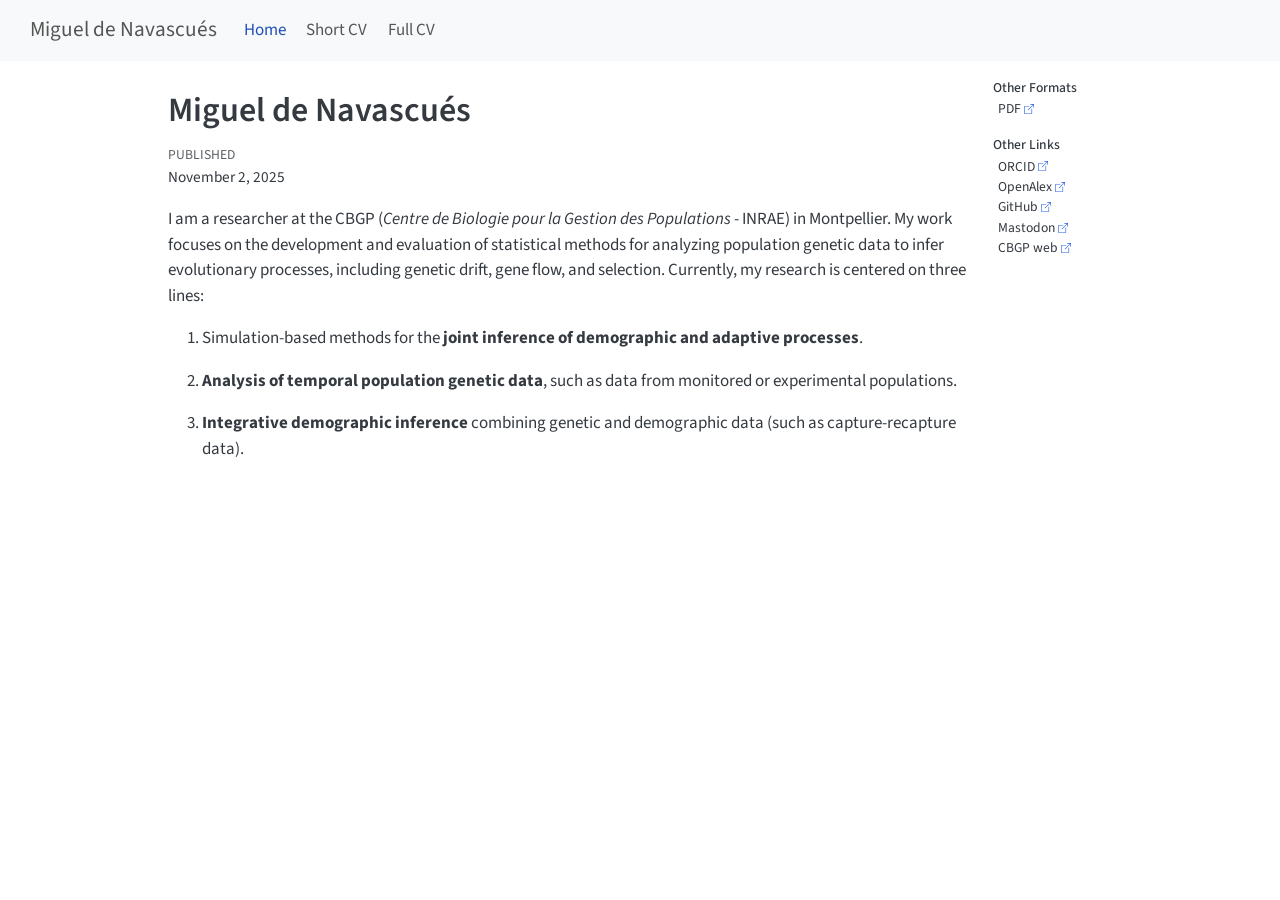
==== index.html @ ac17fdfe "Built site for gh-pages" ====
<!DOCTYPE html>
<html xmlns="http://www.w3.org/1999/xhtml" lang="en" xml:lang="en"><head>

<meta charset="utf-8">
<meta name="generator" content="quarto-1.7.32">

<meta name="viewport" content="width=device-width, initial-scale=1.0, user-scalable=yes">

<meta name="dcterms.date" content="2025-11-02">

<title>Miguel de Navascués</title>
<style>
code{white-space: pre-wrap;}
span.smallcaps{font-variant: small-caps;}
div.columns{display: flex; gap: min(4vw, 1.5em);}
div.column{flex: auto; overflow-x: auto;}
div.hanging-indent{margin-left: 1.5em; text-indent: -1.5em;}
ul.task-list{list-style: none;}
ul.task-list li input[type="checkbox"] {
  width: 0.8em;
  margin: 0 0.8em 0.2em -1em; /* quarto-specific, see https://github.com/quarto-dev/quarto-cli/issues/4556 */ 
  vertical-align: middle;
}
</style>


<script src="site_libs/quarto-nav/quarto-nav.js"></script>
<script src="site_libs/quarto-nav/headroom.min.js"></script>
<script src="site_libs/clipboard/clipboard.min.js"></script>
<script src="site_libs/quarto-search/autocomplete.umd.js"></script>
<script src="site_libs/quarto-search/fuse.min.js"></script>
<script src="site_libs/quarto-search/quarto-search.js"></script>
<meta name="quarto:offset" content="./">
<script src="site_libs/quarto-html/quarto.js" type="module"></script>
<script src="site_libs/quarto-html/tabsets/tabsets.js" type="module"></script>
<script src="site_libs/quarto-html/popper.min.js"></script>
<script src="site_libs/quarto-html/tippy.umd.min.js"></script>
<script src="site_libs/quarto-html/anchor.min.js"></script>
<link href="site_libs/quarto-html/tippy.css" rel="stylesheet">
<link href="site_libs/quarto-html/quarto-syntax-highlighting-37eea08aefeeee20ff55810ff984fec1.css" rel="stylesheet" id="quarto-text-highlighting-styles">
<script src="site_libs/bootstrap/bootstrap.min.js"></script>
<link href="site_libs/bootstrap/bootstrap-icons.css" rel="stylesheet">
<link href="site_libs/bootstrap/bootstrap-56345dcebd9860e418000ec143a2acad.min.css" rel="stylesheet" append-hash="true" id="quarto-bootstrap" data-mode="light">
<script id="quarto-search-options" type="application/json">{
  "location": "navbar",
  "copy-button": false,
  "collapse-after": 3,
  "panel-placement": "end",
  "type": "overlay",
  "limit": 50,
  "keyboard-shortcut": [
    "f",
    "/",
    "s"
  ],
  "show-item-context": false,
  "language": {
    "search-no-results-text": "No results",
    "search-matching-documents-text": "matching documents",
    "search-copy-link-title": "Copy link to search",
    "search-hide-matches-text": "Hide additional matches",
    "search-more-match-text": "more match in this document",
    "search-more-matches-text": "more matches in this document",
    "search-clear-button-title": "Clear",
    "search-text-placeholder": "",
    "search-detached-cancel-button-title": "Cancel",
    "search-submit-button-title": "Submit",
    "search-label": "Search"
  }
}</script>


<link rel="stylesheet" href="styles.css">
</head>

<body class="nav-fixed quarto-light">

<div id="quarto-search-results"></div>
  <header id="quarto-header" class="headroom fixed-top">
    <nav class="navbar navbar-expand-lg " data-bs-theme="dark">
      <div class="navbar-container container-fluid">
      <div class="navbar-brand-container mx-auto">
    <a class="navbar-brand" href="./index.html">
    <span class="navbar-title">Miguel de Navascués</span>
    </a>
  </div>
            <div id="quarto-search" class="" title="Search"></div>
          <button class="navbar-toggler" type="button" data-bs-toggle="collapse" data-bs-target="#navbarCollapse" aria-controls="navbarCollapse" role="menu" aria-expanded="false" aria-label="Toggle navigation" onclick="if (window.quartoToggleHeadroom) { window.quartoToggleHeadroom(); }">
  <span class="navbar-toggler-icon"></span>
</button>
          <div class="collapse navbar-collapse" id="navbarCollapse">
            <ul class="navbar-nav navbar-nav-scroll me-auto">
  <li class="nav-item">
    <a class="nav-link active" href="./index.html" aria-current="page"> 
<span class="menu-text">Home</span></a>
  </li>  
  <li class="nav-item">
    <a class="nav-link" href="./ShortCV.html"> 
<span class="menu-text">Short CV</span></a>
  </li>  
  <li class="nav-item">
    <a class="nav-link" href="./FullCV.html"> 
<span class="menu-text">Full CV</span></a>
  </li>  
</ul>
          </div> <!-- /navcollapse -->
            <div class="quarto-navbar-tools">
</div>
      </div> <!-- /container-fluid -->
    </nav>
</header>
<!-- content -->
<div id="quarto-content" class="quarto-container page-columns page-rows-contents page-layout-article page-navbar">
<!-- sidebar -->
<!-- margin-sidebar -->
    <div id="quarto-margin-sidebar" class="sidebar margin-sidebar">
        
    <div class="quarto-alternate-formats"><h2>Other Formats</h2><ul><li><a href="index.pdf"><i class="bi bi-file-pdf"></i>PDF</a></li></ul></div><div class="quarto-other-links"><h2>Other Links</h2><ul><li><a href="http://orcid.org/0000-0001-8342-6047"><i class="bi bi-link-45deg"></i>ORCID</a></li><li><a href="https://openalex.org/authors/a5008213968"><i class="bi bi-link-45deg"></i>OpenAlex</a></li><li><a href="https://github.com/mnavascues"><i class="bi bi-link-45deg"></i>GitHub</a></li><li><a href="https://mastodon.online/@Miguel_de_Navascues"><i class="bi bi-link-45deg"></i>Mastodon</a></li><li><a href="https://umr-cbgp.fr/membre/de-navascues/"><i class="bi bi-link-45deg"></i>CBGP web</a></li></ul></div></div>
<!-- main -->
<main class="content" id="quarto-document-content">

<header id="title-block-header" class="quarto-title-block default">
<div class="quarto-title">
<h1 class="title">Miguel de Navascués</h1>
</div>



<div class="quarto-title-meta">

    
    <div>
    <div class="quarto-title-meta-heading">Published</div>
    <div class="quarto-title-meta-contents">
      <p class="date">November 2, 2025</p>
    </div>
  </div>
  
    
  </div>
  


</header>


<p>I am a researcher at the CBGP (<em>Centre de Biologie pour la Gestion des Populations</em> - INRAE) in Montpellier. My work focuses on the development and evaluation of statistical methods for analyzing population genetic data to infer evolutionary processes, including genetic drift, gene flow, and selection. Currently, my research is centered on three lines:</p>
<ol type="1">
<li><p>Simulation-based methods for the <strong>joint inference of demographic and adaptive processes</strong>.</p></li>
<li><p><strong>Analysis of temporal population genetic data</strong>, such as data from monitored or experimental populations.</p></li>
<li><p><strong>Integrative demographic inference</strong> combining genetic and demographic data (such as capture-recapture data).</p></li>
</ol>



</main> <!-- /main -->
<script id="quarto-html-after-body" type="application/javascript">
  window.document.addEventListener("DOMContentLoaded", function (event) {
    const icon = "";
    const anchorJS = new window.AnchorJS();
    anchorJS.options = {
      placement: 'right',
      icon: icon
    };
    anchorJS.add('.anchored');
    const isCodeAnnotation = (el) => {
      for (const clz of el.classList) {
        if (clz.startsWith('code-annotation-')) {                     
          return true;
        }
      }
      return false;
    }
    const onCopySuccess = function(e) {
      // button target
      const button = e.trigger;
      // don't keep focus
      button.blur();
      // flash "checked"
      button.classList.add('code-copy-button-checked');
      var currentTitle = button.getAttribute("title");
      button.setAttribute("title", "Copied!");
      let tooltip;
      if (window.bootstrap) {
        button.setAttribute("data-bs-toggle", "tooltip");
        button.setAttribute("data-bs-placement", "left");
        button.setAttribute("data-bs-title", "Copied!");
        tooltip = new bootstrap.Tooltip(button, 
          { trigger: "manual", 
            customClass: "code-copy-button-tooltip",
            offset: [0, -8]});
        tooltip.show();    
      }
      setTimeout(function() {
        if (tooltip) {
          tooltip.hide();
          button.removeAttribute("data-bs-title");
          button.removeAttribute("data-bs-toggle");
          button.removeAttribute("data-bs-placement");
        }
        button.setAttribute("title", currentTitle);
        button.classList.remove('code-copy-button-checked');
      }, 1000);
      // clear code selection
      e.clearSelection();
    }
    const getTextToCopy = function(trigger) {
        const codeEl = trigger.previousElementSibling.cloneNode(true);
        for (const childEl of codeEl.children) {
          if (isCodeAnnotation(childEl)) {
            childEl.remove();
          }
        }
        return codeEl.innerText;
    }
    const clipboard = new window.ClipboardJS('.code-copy-button:not([data-in-quarto-modal])', {
      text: getTextToCopy
    });
    clipboard.on('success', onCopySuccess);
    if (window.document.getElementById('quarto-embedded-source-code-modal')) {
      const clipboardModal = new window.ClipboardJS('.code-copy-button[data-in-quarto-modal]', {
        text: getTextToCopy,
        container: window.document.getElementById('quarto-embedded-source-code-modal')
      });
      clipboardModal.on('success', onCopySuccess);
    }
      var localhostRegex = new RegExp(/^(?:http|https):\/\/localhost\:?[0-9]*\//);
      var mailtoRegex = new RegExp(/^mailto:/);
        var filterRegex = new RegExp("https:\/\/mnavascues\.github\.io\/Website\/");
      var isInternal = (href) => {
          return filterRegex.test(href) || localhostRegex.test(href) || mailtoRegex.test(href);
      }
      // Inspect non-navigation links and adorn them if external
     var links = window.document.querySelectorAll('a[href]:not(.nav-link):not(.navbar-brand):not(.toc-action):not(.sidebar-link):not(.sidebar-item-toggle):not(.pagination-link):not(.no-external):not([aria-hidden]):not(.dropdown-item):not(.quarto-navigation-tool):not(.about-link)');
      for (var i=0; i<links.length; i++) {
        const link = links[i];
        if (!isInternal(link.href)) {
          // undo the damage that might have been done by quarto-nav.js in the case of
          // links that we want to consider external
          if (link.dataset.originalHref !== undefined) {
            link.href = link.dataset.originalHref;
          }
            // target, if specified
            link.setAttribute("target", "_blank");
            if (link.getAttribute("rel") === null) {
              link.setAttribute("rel", "noopener");
            }
            // default icon
            link.classList.add("external");
        }
      }
    function tippyHover(el, contentFn, onTriggerFn, onUntriggerFn) {
      const config = {
        allowHTML: true,
        maxWidth: 500,
        delay: 100,
        arrow: false,
        appendTo: function(el) {
            return el.parentElement;
        },
        interactive: true,
        interactiveBorder: 10,
        theme: 'quarto',
        placement: 'bottom-start',
      };
      if (contentFn) {
        config.content = contentFn;
      }
      if (onTriggerFn) {
        config.onTrigger = onTriggerFn;
      }
      if (onUntriggerFn) {
        config.onUntrigger = onUntriggerFn;
      }
      window.tippy(el, config); 
    }
    const noterefs = window.document.querySelectorAll('a[role="doc-noteref"]');
    for (var i=0; i<noterefs.length; i++) {
      const ref = noterefs[i];
      tippyHover(ref, function() {
        // use id or data attribute instead here
        let href = ref.getAttribute('data-footnote-href') || ref.getAttribute('href');
        try { href = new URL(href).hash; } catch {}
        const id = href.replace(/^#\/?/, "");
        const note = window.document.getElementById(id);
        if (note) {
          return note.innerHTML;
        } else {
          return "";
        }
      });
    }
    const xrefs = window.document.querySelectorAll('a.quarto-xref');
    const processXRef = (id, note) => {
      // Strip column container classes
      const stripColumnClz = (el) => {
        el.classList.remove("page-full", "page-columns");
        if (el.children) {
          for (const child of el.children) {
            stripColumnClz(child);
          }
        }
      }
      stripColumnClz(note)
      if (id === null || id.startsWith('sec-')) {
        // Special case sections, only their first couple elements
        const container = document.createElement("div");
        if (note.children && note.children.length > 2) {
          container.appendChild(note.children[0].cloneNode(true));
          for (let i = 1; i < note.children.length; i++) {
            const child = note.children[i];
            if (child.tagName === "P" && child.innerText === "") {
              continue;
            } else {
              container.appendChild(child.cloneNode(true));
              break;
            }
          }
          if (window.Quarto?.typesetMath) {
            window.Quarto.typesetMath(container);
          }
          return container.innerHTML
        } else {
          if (window.Quarto?.typesetMath) {
            window.Quarto.typesetMath(note);
          }
          return note.innerHTML;
        }
      } else {
        // Remove any anchor links if they are present
        const anchorLink = note.querySelector('a.anchorjs-link');
        if (anchorLink) {
          anchorLink.remove();
        }
        if (window.Quarto?.typesetMath) {
          window.Quarto.typesetMath(note);
        }
        if (note.classList.contains("callout")) {
          return note.outerHTML;
        } else {
          return note.innerHTML;
        }
      }
    }
    for (var i=0; i<xrefs.length; i++) {
      const xref = xrefs[i];
      tippyHover(xref, undefined, function(instance) {
        instance.disable();
        let url = xref.getAttribute('href');
        let hash = undefined; 
        if (url.startsWith('#')) {
          hash = url;
        } else {
          try { hash = new URL(url).hash; } catch {}
        }
        if (hash) {
          const id = hash.replace(/^#\/?/, "");
          const note = window.document.getElementById(id);
          if (note !== null) {
            try {
              const html = processXRef(id, note.cloneNode(true));
              instance.setContent(html);
            } finally {
              instance.enable();
              instance.show();
            }
          } else {
            // See if we can fetch this
            fetch(url.split('#')[0])
            .then(res => res.text())
            .then(html => {
              const parser = new DOMParser();
              const htmlDoc = parser.parseFromString(html, "text/html");
              const note = htmlDoc.getElementById(id);
              if (note !== null) {
                const html = processXRef(id, note);
                instance.setContent(html);
              } 
            }).finally(() => {
              instance.enable();
              instance.show();
            });
          }
        } else {
          // See if we can fetch a full url (with no hash to target)
          // This is a special case and we should probably do some content thinning / targeting
          fetch(url)
          .then(res => res.text())
          .then(html => {
            const parser = new DOMParser();
            const htmlDoc = parser.parseFromString(html, "text/html");
            const note = htmlDoc.querySelector('main.content');
            if (note !== null) {
              // This should only happen for chapter cross references
              // (since there is no id in the URL)
              // remove the first header
              if (note.children.length > 0 && note.children[0].tagName === "HEADER") {
                note.children[0].remove();
              }
              const html = processXRef(null, note);
              instance.setContent(html);
            } 
          }).finally(() => {
            instance.enable();
            instance.show();
          });
        }
      }, function(instance) {
      });
    }
        let selectedAnnoteEl;
        const selectorForAnnotation = ( cell, annotation) => {
          let cellAttr = 'data-code-cell="' + cell + '"';
          let lineAttr = 'data-code-annotation="' +  annotation + '"';
          const selector = 'span[' + cellAttr + '][' + lineAttr + ']';
          return selector;
        }
        const selectCodeLines = (annoteEl) => {
          const doc = window.document;
          const targetCell = annoteEl.getAttribute("data-target-cell");
          const targetAnnotation = annoteEl.getAttribute("data-target-annotation");
          const annoteSpan = window.document.querySelector(selectorForAnnotation(targetCell, targetAnnotation));
          const lines = annoteSpan.getAttribute("data-code-lines").split(",");
          const lineIds = lines.map((line) => {
            return targetCell + "-" + line;
          })
          let top = null;
          let height = null;
          let parent = null;
          if (lineIds.length > 0) {
              //compute the position of the single el (top and bottom and make a div)
              const el = window.document.getElementById(lineIds[0]);
              top = el.offsetTop;
              height = el.offsetHeight;
              parent = el.parentElement.parentElement;
            if (lineIds.length > 1) {
              const lastEl = window.document.getElementById(lineIds[lineIds.length - 1]);
              const bottom = lastEl.offsetTop + lastEl.offsetHeight;
              height = bottom - top;
            }
            if (top !== null && height !== null && parent !== null) {
              // cook up a div (if necessary) and position it 
              let div = window.document.getElementById("code-annotation-line-highlight");
              if (div === null) {
                div = window.document.createElement("div");
                div.setAttribute("id", "code-annotation-line-highlight");
                div.style.position = 'absolute';
                parent.appendChild(div);
              }
              div.style.top = top - 2 + "px";
              div.style.height = height + 4 + "px";
              div.style.left = 0;
              let gutterDiv = window.document.getElementById("code-annotation-line-highlight-gutter");
              if (gutterDiv === null) {
                gutterDiv = window.document.createElement("div");
                gutterDiv.setAttribute("id", "code-annotation-line-highlight-gutter");
                gutterDiv.style.position = 'absolute';
                const codeCell = window.document.getElementById(targetCell);
                const gutter = codeCell.querySelector('.code-annotation-gutter');
                gutter.appendChild(gutterDiv);
              }
              gutterDiv.style.top = top - 2 + "px";
              gutterDiv.style.height = height + 4 + "px";
            }
            selectedAnnoteEl = annoteEl;
          }
        };
        const unselectCodeLines = () => {
          const elementsIds = ["code-annotation-line-highlight", "code-annotation-line-highlight-gutter"];
          elementsIds.forEach((elId) => {
            const div = window.document.getElementById(elId);
            if (div) {
              div.remove();
            }
          });
          selectedAnnoteEl = undefined;
        };
          // Handle positioning of the toggle
      window.addEventListener(
        "resize",
        throttle(() => {
          elRect = undefined;
          if (selectedAnnoteEl) {
            selectCodeLines(selectedAnnoteEl);
          }
        }, 10)
      );
      function throttle(fn, ms) {
      let throttle = false;
      let timer;
        return (...args) => {
          if(!throttle) { // first call gets through
              fn.apply(this, args);
              throttle = true;
          } else { // all the others get throttled
              if(timer) clearTimeout(timer); // cancel #2
              timer = setTimeout(() => {
                fn.apply(this, args);
                timer = throttle = false;
              }, ms);
          }
        };
      }
        // Attach click handler to the DT
        const annoteDls = window.document.querySelectorAll('dt[data-target-cell]');
        for (const annoteDlNode of annoteDls) {
          annoteDlNode.addEventListener('click', (event) => {
            const clickedEl = event.target;
            if (clickedEl !== selectedAnnoteEl) {
              unselectCodeLines();
              const activeEl = window.document.querySelector('dt[data-target-cell].code-annotation-active');
              if (activeEl) {
                activeEl.classList.remove('code-annotation-active');
              }
              selectCodeLines(clickedEl);
              clickedEl.classList.add('code-annotation-active');
            } else {
              // Unselect the line
              unselectCodeLines();
              clickedEl.classList.remove('code-annotation-active');
            }
          });
        }
    const findCites = (el) => {
      const parentEl = el.parentElement;
      if (parentEl) {
        const cites = parentEl.dataset.cites;
        if (cites) {
          return {
            el,
            cites: cites.split(' ')
          };
        } else {
          return findCites(el.parentElement)
        }
      } else {
        return undefined;
      }
    };
    var bibliorefs = window.document.querySelectorAll('a[role="doc-biblioref"]');
    for (var i=0; i<bibliorefs.length; i++) {
      const ref = bibliorefs[i];
      const citeInfo = findCites(ref);
      if (citeInfo) {
        tippyHover(citeInfo.el, function() {
          var popup = window.document.createElement('div');
          citeInfo.cites.forEach(function(cite) {
            var citeDiv = window.document.createElement('div');
            citeDiv.classList.add('hanging-indent');
            citeDiv.classList.add('csl-entry');
            var biblioDiv = window.document.getElementById('ref-' + cite);
            if (biblioDiv) {
              citeDiv.innerHTML = biblioDiv.innerHTML;
            }
            popup.appendChild(citeDiv);
          });
          return popup.innerHTML;
        });
      }
    }
  });
  </script>
</div> <!-- /content -->




</body></html>
---- site_libs/quarto-html/tippy.css ----
.tippy-box[data-animation=fade][data-state=hidden]{opacity:0}[data-tippy-root]{max-width:calc(100vw - 10px)}.tippy-box{position:relative;background-color:#333;color:#fff;border-radius:4px;font-size:14px;line-height:1.4;white-space:normal;outline:0;transition-property:transform,visibility,opacity}.tippy-box[data-placement^=top]>.tippy-arrow{bottom:0}.tippy-box[data-placement^=top]>.tippy-arrow:before{bottom:-7px;left:0;border-width:8px 8px 0;border-top-color:initial;transform-origin:center top}.tippy-box[data-placement^=bottom]>.tippy-arrow{top:0}.tippy-box[data-placement^=bottom]>.tippy-arrow:before{top:-7px;left:0;border-width:0 8px 8px;border-bottom-color:initial;transform-origin:center bottom}.tippy-box[data-placement^=left]>.tippy-arrow{right:0}.tippy-box[data-placement^=left]>.tippy-arrow:before{border-width:8px 0 8px 8px;border-left-color:initial;right:-7px;transform-origin:center left}.tippy-box[data-placement^=right]>.tippy-arrow{left:0}.tippy-box[data-placement^=right]>.tippy-arrow:before{left:-7px;border-width:8px 8px 8px 0;border-right-color:initial;transform-origin:center right}.tippy-box[data-inertia][data-state=visible]{transition-timing-function:cubic-bezier(.54,1.5,.38,1.11)}.tippy-arrow{width:16px;height:16px;color:#333}.tippy-arrow:before{content:"";position:absolute;border-color:transparent;border-style:solid}.tippy-content{position:relative;padding:5px 9px;z-index:1}
---- site_libs/quarto-html/quarto-syntax-highlighting-37eea08aefeeee20ff55810ff984fec1.css ----
/* quarto syntax highlight colors */
:root {
  --quarto-hl-ot-color: #003B4F;
  --quarto-hl-at-color: #657422;
  --quarto-hl-ss-color: #20794D;
  --quarto-hl-an-color: #5E5E5E;
  --quarto-hl-fu-color: #4758AB;
  --quarto-hl-st-color: #20794D;
  --quarto-hl-cf-color: #003B4F;
  --quarto-hl-op-color: #5E5E5E;
  --quarto-hl-er-color: #AD0000;
  --quarto-hl-bn-color: #AD0000;
  --quarto-hl-al-color: #AD0000;
  --quarto-hl-va-color: #111111;
  --quarto-hl-bu-color: inherit;
  --quarto-hl-ex-color: inherit;
  --quarto-hl-pp-color: #AD0000;
  --quarto-hl-in-color: #5E5E5E;
  --quarto-hl-vs-color: #20794D;
  --quarto-hl-wa-color: #5E5E5E;
  --quarto-hl-do-color: #5E5E5E;
  --quarto-hl-im-color: #00769E;
  --quarto-hl-ch-color: #20794D;
  --quarto-hl-dt-color: #AD0000;
  --quarto-hl-fl-color: #AD0000;
  --quarto-hl-co-color: #5E5E5E;
  --quarto-hl-cv-color: #5E5E5E;
  --quarto-hl-cn-color: #8f5902;
  --quarto-hl-sc-color: #5E5E5E;
  --quarto-hl-dv-color: #AD0000;
  --quarto-hl-kw-color: #003B4F;
}

/* other quarto variables */
:root {
  --quarto-font-monospace: SFMono-Regular, Menlo, Monaco, Consolas, "Liberation Mono", "Courier New", monospace;
}

/* syntax highlight based on Pandoc's rules */
pre > code.sourceCode > span {
  color: #003B4F;
}

code.sourceCode > span {
  color: #003B4F;
}

div.sourceCode,
div.sourceCode pre.sourceCode {
  color: #003B4F;
}

/* Normal */
code span {
  color: #003B4F;
}

/* Alert */
code span.al {
  color: #AD0000;
  font-style: inherit;
}

/* Annotation */
code span.an {
  color: #5E5E5E;
  font-style: inherit;
}

/* Attribute */
code span.at {
  color: #657422;
  font-style: inherit;
}

/* BaseN */
code span.bn {
  color: #AD0000;
  font-style: inherit;
}

/* BuiltIn */
code span.bu {
  font-style: inherit;
}

/* ControlFlow */
code span.cf {
  color: #003B4F;
  font-weight: bold;
  font-style: inherit;
}

/* Char */
code span.ch {
  color: #20794D;
  font-style: inherit;
}

/* Constant */
code span.cn {
  color: #8f5902;
  font-style: inherit;
}

/* Comment */
code span.co {
  color: #5E5E5E;
  font-style: inherit;
}

/* CommentVar */
code span.cv {
  color: #5E5E5E;
  font-style: italic;
}

/* Documentation */
code span.do {
  color: #5E5E5E;
  font-style: italic;
}

/* DataType */
code span.dt {
  color: #AD0000;
  font-style: inherit;
}

/* DecVal */
code span.dv {
  color: #AD0000;
  font-style: inherit;
}

/* Error */
code span.er {
  color: #AD0000;
  font-style: inherit;
}

/* Extension */
code span.ex {
  font-style: inherit;
}

/* Float */
code span.fl {
  color: #AD0000;
  font-style: inherit;
}

/* Function */
code span.fu {
  color: #4758AB;
  font-style: inherit;
}

/* Import */
code span.im {
  color: #00769E;
  font-style: inherit;
}

/* Information */
code span.in {
  color: #5E5E5E;
  font-style: inherit;
}

/* Keyword */
code span.kw {
  color: #003B4F;
  font-weight: bold;
  font-style: inherit;
}

/* Operator */
code span.op {
  color: #5E5E5E;
  font-style: inherit;
}

/* Other */
code span.ot {
  color: #003B4F;
  font-style: inherit;
}

/* Preprocessor */
code span.pp {
  color: #AD0000;
  font-style: inherit;
}

/* SpecialChar */
code span.sc {
  color: #5E5E5E;
  font-style: inherit;
}

/* SpecialString */
code span.ss {
  color: #20794D;
  font-style: inherit;
}

/* String */
code span.st {
  color: #20794D;
  font-style: inherit;
}

/* Variable */
code span.va {
  color: #111111;
  font-style: inherit;
}

/* VerbatimString */
code span.vs {
  color: #20794D;
  font-style: inherit;
}

/* Warning */
code span.wa {
  color: #5E5E5E;
  font-style: italic;
}

.prevent-inlining {
  content: "</";
}

/*# sourceMappingURL=27d3d809615f7771493d095567f04340.css.map */
---- styles.css ----
/* css styles */
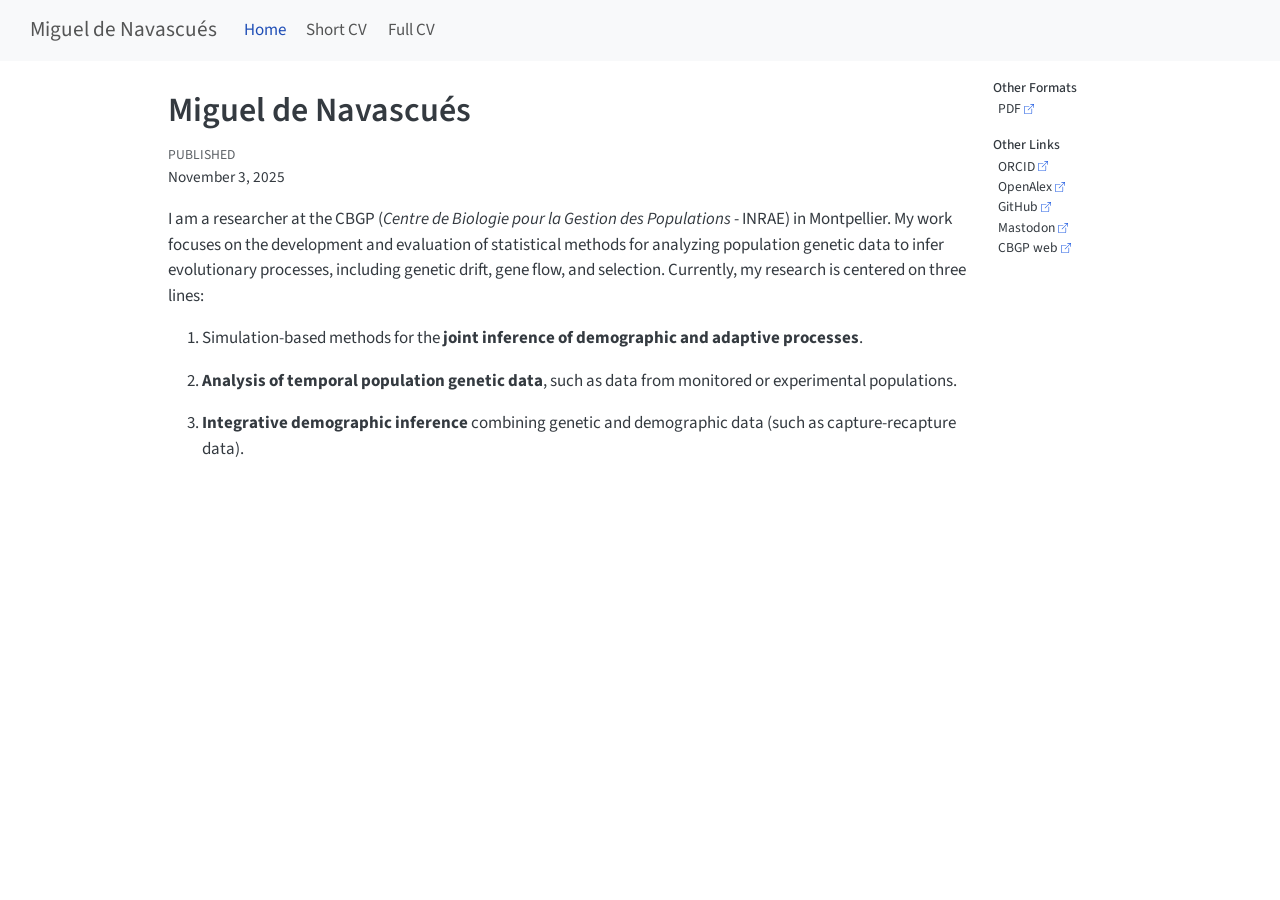
==== commit f9f409ac: "Built site for gh-pages" ====
--- a/index.html
+++ b/index.html
@@ -6,7 +6,7 @@
 
 <meta name="viewport" content="width=device-width, initial-scale=1.0, user-scalable=yes">
 
-<meta name="dcterms.date" content="2025-11-02">
+<meta name="dcterms.date" content="2025-11-03">
 
 <title>Miguel de Navascués</title>
 <style>
@@ -40,7 +40,7 @@
 <link href="site_libs/quarto-html/quarto-syntax-highlighting-37eea08aefeeee20ff55810ff984fec1.css" rel="stylesheet" id="quarto-text-highlighting-styles">
 <script src="site_libs/bootstrap/bootstrap.min.js"></script>
 <link href="site_libs/bootstrap/bootstrap-icons.css" rel="stylesheet">
-<link href="site_libs/bootstrap/bootstrap-56345dcebd9860e418000ec143a2acad.min.css" rel="stylesheet" append-hash="true" id="quarto-bootstrap" data-mode="light">
+<link href="site_libs/bootstrap/bootstrap-0751c89bc1df02ddb9d519a7deb7df52.min.css" rel="stylesheet" append-hash="true" id="quarto-bootstrap" data-mode="light">
 <script id="quarto-search-options" type="application/json">{
   "location": "navbar",
   "copy-button": false,
@@ -115,7 +115,7 @@
 <!-- margin-sidebar -->
     <div id="quarto-margin-sidebar" class="sidebar margin-sidebar">
         
-    <div class="quarto-alternate-formats"><h2>Other Formats</h2><ul><li><a href="index.pdf"><i class="bi bi-file-pdf"></i>PDF</a></li></ul></div><div class="quarto-other-links"><h2>Other Links</h2><ul><li><a href="http://orcid.org/0000-0001-8342-6047"><i class="bi bi-link-45deg"></i>ORCID</a></li><li><a href="https://openalex.org/authors/a5008213968"><i class="bi bi-link-45deg"></i>OpenAlex</a></li><li><a href="https://github.com/mnavascues"><i class="bi bi-link-45deg"></i>GitHub</a></li><li><a href="https://mastodon.online/@Miguel_de_Navascues"><i class="bi bi-link-45deg"></i>Mastodon</a></li><li><a href="https://umr-cbgp.fr/membre/de-navascues/"><i class="bi bi-link-45deg"></i>CBGP web</a></li></ul></div></div>
+    <div class="quarto-alternate-formats"><h2>Other Formats</h2><ul><li><a href="index.pdf"><i class="bi bi-file-pdf"></i>PDF</a></li></ul></div><div class="quarto-other-links"><h2>Other Links</h2><ul><li><a href="http://orcid.org/0000-0001-8342-6047"><i class="bi bi-person-circle"></i>ORCID</a></li><li><a href="https://openalex.org/authors/a5008213968"><i class="bi bi-person-circle"></i>OpenAlex</a></li><li><a href="https://github.com/mnavascues"><i class="bi bi-github"></i>GitHub</a></li><li><a href="https://mastodon.online/@Miguel_de_Navascues"><i class="bi bi-mastodon"></i>Mastodon</a></li><li><a href="https://umr-cbgp.fr/membre/de-navascues/"><i class="bi bi-person-workspace"></i>CBGP web</a></li></ul></div></div>
 <!-- main -->
 <main class="content" id="quarto-document-content">
 
@@ -132,7 +132,7 @@
     <div>
     <div class="quarto-title-meta-heading">Published</div>
     <div class="quarto-title-meta-contents">
-      <p class="date">November 2, 2025</p>
+      <p class="date">November 3, 2025</p>
     </div>
   </div>
   
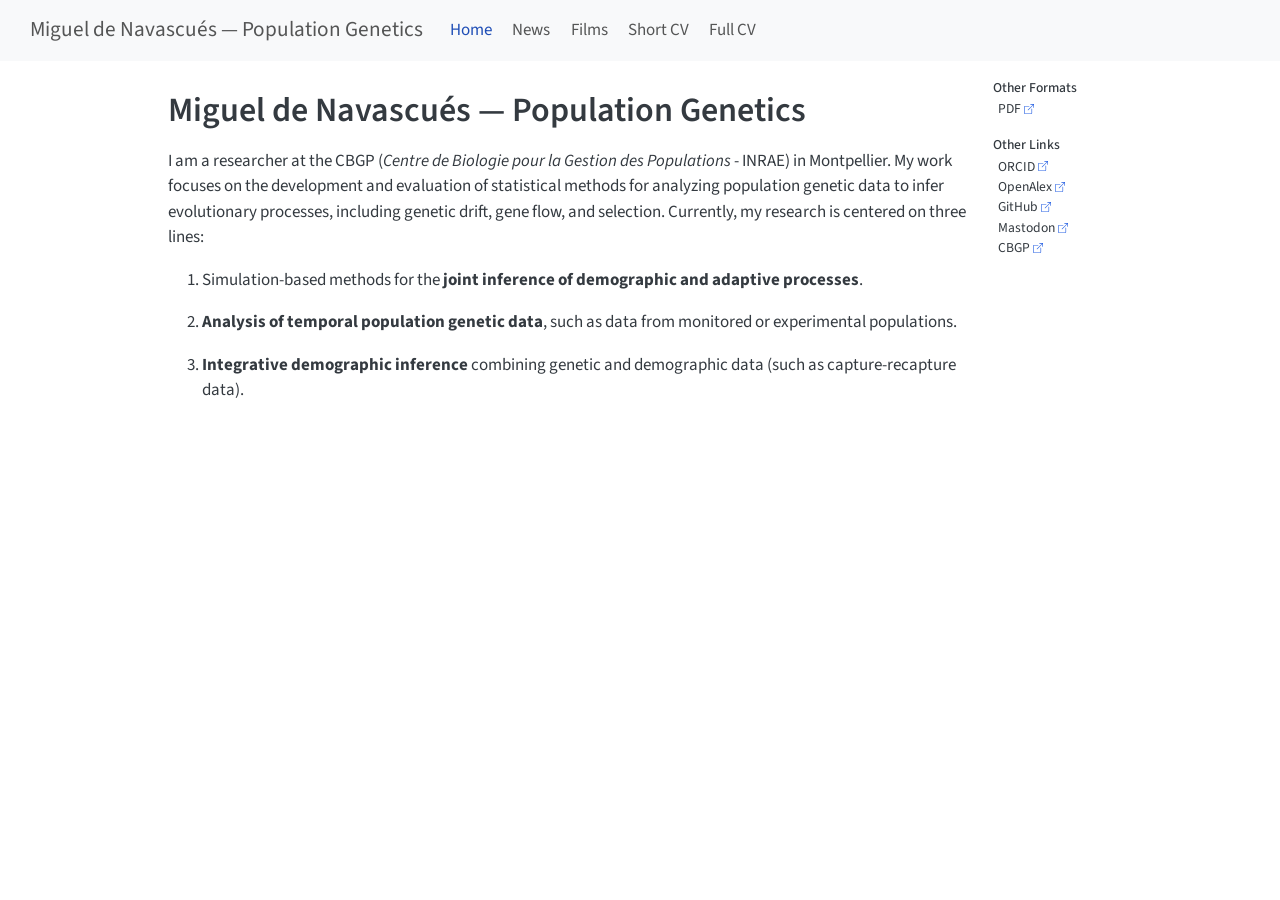
==== commit bd06baff: "Built site for gh-pages" ====
--- a/index.html
+++ b/index.html
@@ -6,9 +6,8 @@
 
 <meta name="viewport" content="width=device-width, initial-scale=1.0, user-scalable=yes">
 
-<meta name="dcterms.date" content="2025-11-03">
-
-<title>Miguel de Navascués</title>
+
+<title>Miguel de Navascués — Population Genetics</title>
 <style>
 code{white-space: pre-wrap;}
 span.smallcaps{font-variant: small-caps;}
@@ -40,7 +39,7 @@
 <link href="site_libs/quarto-html/quarto-syntax-highlighting-37eea08aefeeee20ff55810ff984fec1.css" rel="stylesheet" id="quarto-text-highlighting-styles">
 <script src="site_libs/bootstrap/bootstrap.min.js"></script>
 <link href="site_libs/bootstrap/bootstrap-icons.css" rel="stylesheet">
-<link href="site_libs/bootstrap/bootstrap-0751c89bc1df02ddb9d519a7deb7df52.min.css" rel="stylesheet" append-hash="true" id="quarto-bootstrap" data-mode="light">
+<link href="site_libs/bootstrap/bootstrap-56345dcebd9860e418000ec143a2acad.min.css" rel="stylesheet" append-hash="true" id="quarto-bootstrap" data-mode="light">
 <script id="quarto-search-options" type="application/json">{
   "location": "navbar",
   "copy-button": false,
@@ -81,7 +80,7 @@
       <div class="navbar-container container-fluid">
       <div class="navbar-brand-container mx-auto">
     <a class="navbar-brand" href="./index.html">
-    <span class="navbar-title">Miguel de Navascués</span>
+    <span class="navbar-title">Miguel de Navascués — Population Genetics</span>
     </a>
   </div>
             <div id="quarto-search" class="" title="Search"></div>
@@ -93,6 +92,14 @@
   <li class="nav-item">
     <a class="nav-link active" href="./index.html" aria-current="page"> 
 <span class="menu-text">Home</span></a>
+  </li>  
+  <li class="nav-item">
+    <a class="nav-link" href="./News.html"> 
+<span class="menu-text">News</span></a>
+  </li>  
+  <li class="nav-item">
+    <a class="nav-link" href="./Films.html"> 
+<span class="menu-text">Films</span></a>
   </li>  
   <li class="nav-item">
     <a class="nav-link" href="./ShortCV.html"> 
@@ -115,13 +122,13 @@
 <!-- margin-sidebar -->
     <div id="quarto-margin-sidebar" class="sidebar margin-sidebar">
         
-    <div class="quarto-alternate-formats"><h2>Other Formats</h2><ul><li><a href="index.pdf"><i class="bi bi-file-pdf"></i>PDF</a></li></ul></div><div class="quarto-other-links"><h2>Other Links</h2><ul><li><a href="http://orcid.org/0000-0001-8342-6047"><i class="bi bi-person-circle"></i>ORCID</a></li><li><a href="https://openalex.org/authors/a5008213968"><i class="bi bi-person-circle"></i>OpenAlex</a></li><li><a href="https://github.com/mnavascues"><i class="bi bi-github"></i>GitHub</a></li><li><a href="https://mastodon.online/@Miguel_de_Navascues"><i class="bi bi-mastodon"></i>Mastodon</a></li><li><a href="https://umr-cbgp.fr/membre/de-navascues/"><i class="bi bi-person-workspace"></i>CBGP web</a></li></ul></div></div>
+    <div class="quarto-alternate-formats"><h2>Other Formats</h2><ul><li><a href="index.pdf"><i class="bi bi-file-pdf"></i>PDF</a></li></ul></div><div class="quarto-other-links"><h2>Other Links</h2><ul><li><a href="http://orcid.org/0000-0001-8342-6047"><i class="bi bi-person-circle"></i>ORCID</a></li><li><a href="https://openalex.org/authors/a5008213968"><i class="bi bi-person-circle"></i>OpenAlex</a></li><li><a href="https://github.com/mnavascues"><i class="bi bi-github"></i>GitHub</a></li><li><a href="https://mastodon.online/@Miguel_de_Navascues"><i class="bi bi-mastodon"></i>Mastodon</a></li><li><a href="https://umr-cbgp.fr/membre/de-navascues/"><i class="bi bi-person-workspace"></i>CBGP</a></li></ul></div></div>
 <!-- main -->
 <main class="content" id="quarto-document-content">
 
 <header id="title-block-header" class="quarto-title-block default">
 <div class="quarto-title">
-<h1 class="title">Miguel de Navascués</h1>
+<h1 class="title">Miguel de Navascués — Population Genetics</h1>
 </div>
 
 
@@ -129,12 +136,6 @@
 <div class="quarto-title-meta">
 
     
-    <div>
-    <div class="quarto-title-meta-heading">Published</div>
-    <div class="quarto-title-meta-contents">
-      <p class="date">November 3, 2025</p>
-    </div>
-  </div>
   
     
   </div>
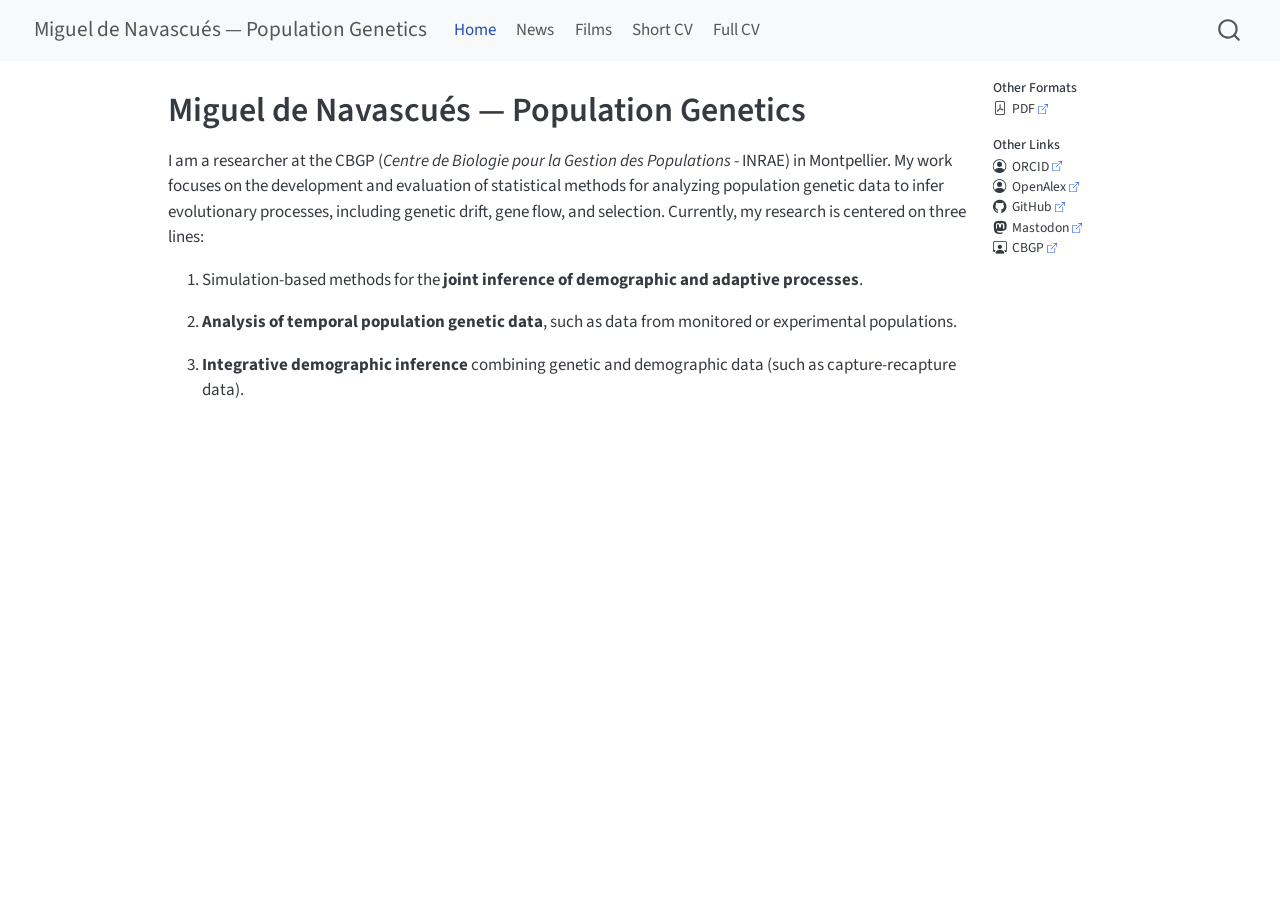
==== commit f7c210c8: "Built site for gh-pages" ====
--- a/index.html
+++ b/index.html
@@ -2,7 +2,7 @@
 <html xmlns="http://www.w3.org/1999/xhtml" lang="en" xml:lang="en"><head>
 
 <meta charset="utf-8">
-<meta name="generator" content="quarto-1.7.32">
+<meta name="generator" content="quarto-1.8.25">
 
 <meta name="viewport" content="width=device-width, initial-scale=1.0, user-scalable=yes">
 
@@ -32,14 +32,15 @@
 <meta name="quarto:offset" content="./">
 <script src="site_libs/quarto-html/quarto.js" type="module"></script>
 <script src="site_libs/quarto-html/tabsets/tabsets.js" type="module"></script>
+<script src="site_libs/quarto-html/axe/axe-check.js" type="module"></script>
 <script src="site_libs/quarto-html/popper.min.js"></script>
 <script src="site_libs/quarto-html/tippy.umd.min.js"></script>
 <script src="site_libs/quarto-html/anchor.min.js"></script>
 <link href="site_libs/quarto-html/tippy.css" rel="stylesheet">
-<link href="site_libs/quarto-html/quarto-syntax-highlighting-37eea08aefeeee20ff55810ff984fec1.css" rel="stylesheet" id="quarto-text-highlighting-styles">
+<link href="site_libs/quarto-html/quarto-syntax-highlighting-7b89279ff1a6dce999919e0e67d4d9ec.css" rel="stylesheet" id="quarto-text-highlighting-styles">
 <script src="site_libs/bootstrap/bootstrap.min.js"></script>
 <link href="site_libs/bootstrap/bootstrap-icons.css" rel="stylesheet">
-<link href="site_libs/bootstrap/bootstrap-56345dcebd9860e418000ec143a2acad.min.css" rel="stylesheet" append-hash="true" id="quarto-bootstrap" data-mode="light">
+<link href="site_libs/bootstrap/bootstrap-b5bdf136522145a1bcc2eb35951745d0.min.css" rel="stylesheet" append-hash="true" id="quarto-bootstrap" data-mode="light">
 <script id="quarto-search-options" type="application/json">{
   "location": "navbar",
   "copy-button": false,
@@ -79,6 +80,8 @@
     <nav class="navbar navbar-expand-lg " data-bs-theme="dark">
       <div class="navbar-container container-fluid">
       <div class="navbar-brand-container mx-auto">
+    <a href="./index.html" class="navbar-brand navbar-brand-logo">
+    </a>
     <a class="navbar-brand" href="./index.html">
     <span class="navbar-title">Miguel de Navascués — Population Genetics</span>
     </a>
@@ -206,13 +209,14 @@
       e.clearSelection();
     }
     const getTextToCopy = function(trigger) {
-        const codeEl = trigger.previousElementSibling.cloneNode(true);
-        for (const childEl of codeEl.children) {
-          if (isCodeAnnotation(childEl)) {
-            childEl.remove();
-          }
-        }
-        return codeEl.innerText;
+      const outerScaffold = trigger.parentElement.cloneNode(true);
+      const codeEl = outerScaffold.querySelector('code');
+      for (const childEl of codeEl.children) {
+        if (isCodeAnnotation(childEl)) {
+          childEl.remove();
+        }
+      }
+      return codeEl.innerText;
     }
     const clipboard = new window.ClipboardJS('.code-copy-button:not([data-in-quarto-modal])', {
       text: getTextToCopy
--- a/site_libs/quarto-html/quarto-syntax-highlighting-7b89279ff1a6dce999919e0e67d4d9ec.css
+++ b/site_libs/quarto-html/quarto-syntax-highlighting-7b89279ff1a6dce999919e0e67d4d9ec.css
@@ -0,0 +1,236 @@
+/* quarto syntax highlight colors */
+:root {
+  --quarto-hl-ot-color: #003B4F;
+  --quarto-hl-at-color: #657422;
+  --quarto-hl-ss-color: #20794D;
+  --quarto-hl-an-color: #5E5E5E;
+  --quarto-hl-fu-color: #4758AB;
+  --quarto-hl-st-color: #20794D;
+  --quarto-hl-cf-color: #003B4F;
+  --quarto-hl-op-color: #5E5E5E;
+  --quarto-hl-er-color: #AD0000;
+  --quarto-hl-bn-color: #AD0000;
+  --quarto-hl-al-color: #AD0000;
+  --quarto-hl-va-color: #111111;
+  --quarto-hl-bu-color: inherit;
+  --quarto-hl-ex-color: inherit;
+  --quarto-hl-pp-color: #AD0000;
+  --quarto-hl-in-color: #5E5E5E;
+  --quarto-hl-vs-color: #20794D;
+  --quarto-hl-wa-color: #5E5E5E;
+  --quarto-hl-do-color: #5E5E5E;
+  --quarto-hl-im-color: #00769E;
+  --quarto-hl-ch-color: #20794D;
+  --quarto-hl-dt-color: #AD0000;
+  --quarto-hl-fl-color: #AD0000;
+  --quarto-hl-co-color: #5E5E5E;
+  --quarto-hl-cv-color: #5E5E5E;
+  --quarto-hl-cn-color: #8f5902;
+  --quarto-hl-sc-color: #5E5E5E;
+  --quarto-hl-dv-color: #AD0000;
+  --quarto-hl-kw-color: #003B4F;
+}
+
+/* other quarto variables */
+:root {
+  --quarto-font-monospace: SFMono-Regular, Menlo, Monaco, Consolas, "Liberation Mono", "Courier New", monospace;
+}
+
+/* syntax highlight based on Pandoc's rules */
+pre > code.sourceCode > span {
+  color: #003B4F;
+}
+
+code.sourceCode > span {
+  color: #003B4F;
+}
+
+div.sourceCode,
+div.sourceCode pre.sourceCode {
+  color: #003B4F;
+}
+
+/* Normal */
+code span {
+  color: #003B4F;
+}
+
+/* Alert */
+code span.al {
+  color: #AD0000;
+  font-style: inherit;
+}
+
+/* Annotation */
+code span.an {
+  color: #5E5E5E;
+  font-style: inherit;
+}
+
+/* Attribute */
+code span.at {
+  color: #657422;
+  font-style: inherit;
+}
+
+/* BaseN */
+code span.bn {
+  color: #AD0000;
+  font-style: inherit;
+}
+
+/* BuiltIn */
+code span.bu {
+  font-style: inherit;
+}
+
+/* ControlFlow */
+code span.cf {
+  color: #003B4F;
+  font-weight: bold;
+  font-style: inherit;
+}
+
+/* Char */
+code span.ch {
+  color: #20794D;
+  font-style: inherit;
+}
+
+/* Constant */
+code span.cn {
+  color: #8f5902;
+  font-style: inherit;
+}
+
+/* Comment */
+code span.co {
+  color: #5E5E5E;
+  font-style: inherit;
+}
+
+/* CommentVar */
+code span.cv {
+  color: #5E5E5E;
+  font-style: italic;
+}
+
+/* Documentation */
+code span.do {
+  color: #5E5E5E;
+  font-style: italic;
+}
+
+/* DataType */
+code span.dt {
+  color: #AD0000;
+  font-style: inherit;
+}
+
+/* DecVal */
+code span.dv {
+  color: #AD0000;
+  font-style: inherit;
+}
+
+/* Error */
+code span.er {
+  color: #AD0000;
+  font-style: inherit;
+}
+
+/* Extension */
+code span.ex {
+  font-style: inherit;
+}
+
+/* Float */
+code span.fl {
+  color: #AD0000;
+  font-style: inherit;
+}
+
+/* Function */
+code span.fu {
+  color: #4758AB;
+  font-style: inherit;
+}
+
+/* Import */
+code span.im {
+  color: #00769E;
+  font-style: inherit;
+}
+
+/* Information */
+code span.in {
+  color: #5E5E5E;
+  font-style: inherit;
+}
+
+/* Keyword */
+code span.kw {
+  color: #003B4F;
+  font-weight: bold;
+  font-style: inherit;
+}
+
+/* Operator */
+code span.op {
+  color: #5E5E5E;
+  font-style: inherit;
+}
+
+/* Other */
+code span.ot {
+  color: #003B4F;
+  font-style: inherit;
+}
+
+/* Preprocessor */
+code span.pp {
+  color: #AD0000;
+  font-style: inherit;
+}
+
+/* SpecialChar */
+code span.sc {
+  color: #5E5E5E;
+  font-style: inherit;
+}
+
+/* SpecialString */
+code span.ss {
+  color: #20794D;
+  font-style: inherit;
+}
+
+/* String */
+code span.st {
+  color: #20794D;
+  font-style: inherit;
+}
+
+/* Variable */
+code span.va {
+  color: #111111;
+  font-style: inherit;
+}
+
+/* VerbatimString */
+code span.vs {
+  color: #20794D;
+  font-style: inherit;
+}
+
+/* Warning */
+code span.wa {
+  color: #5E5E5E;
+  font-style: italic;
+}
+
+.prevent-inlining {
+  content: "</";
+}
+
+/*# sourceMappingURL=3944bc705cfaf4c80e56f77c5205168a.css.map */
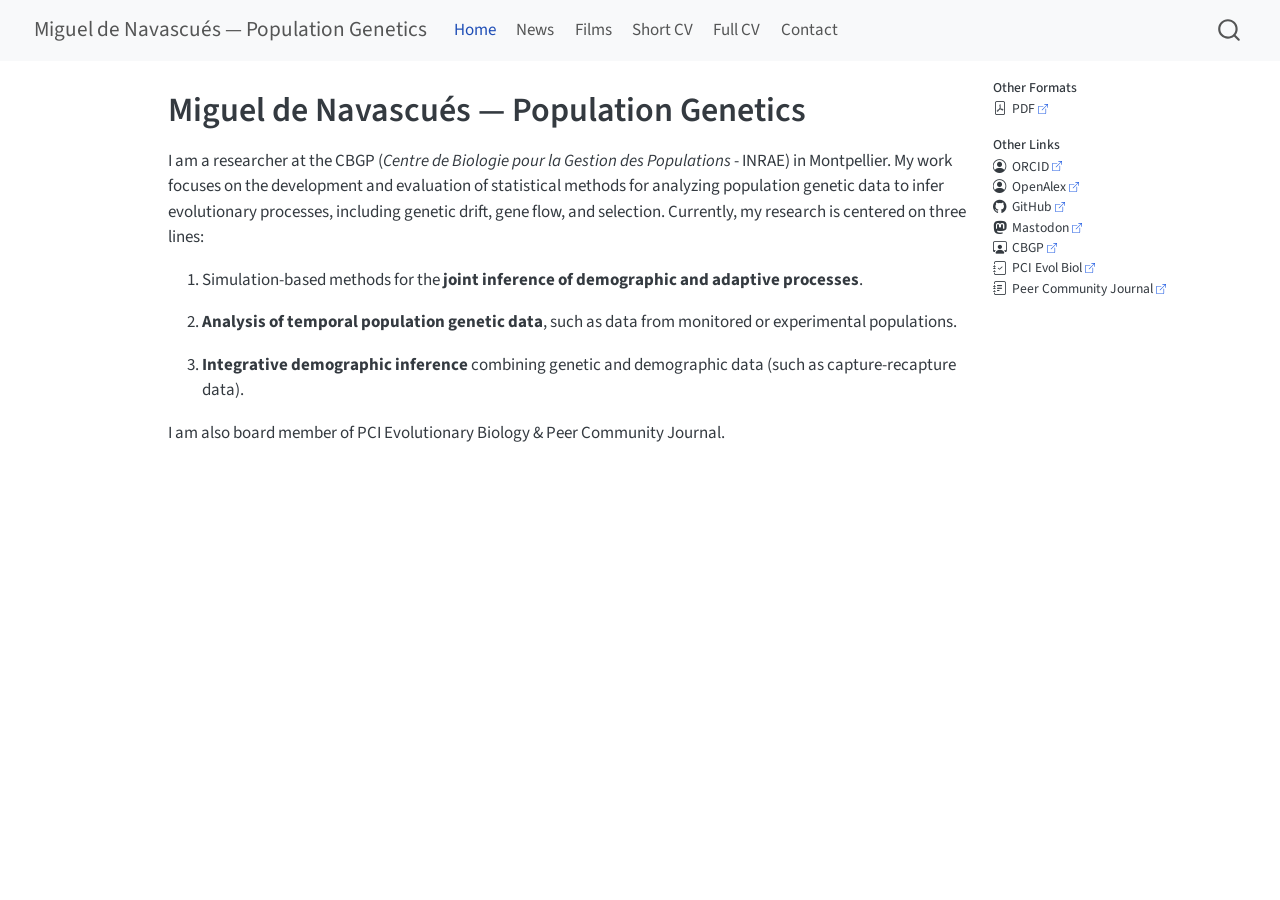
==== commit 92bdd873: "Built site for gh-pages" ====
--- a/index.html
+++ b/index.html
@@ -40,7 +40,7 @@
 <link href="site_libs/quarto-html/quarto-syntax-highlighting-7b89279ff1a6dce999919e0e67d4d9ec.css" rel="stylesheet" id="quarto-text-highlighting-styles">
 <script src="site_libs/bootstrap/bootstrap.min.js"></script>
 <link href="site_libs/bootstrap/bootstrap-icons.css" rel="stylesheet">
-<link href="site_libs/bootstrap/bootstrap-b5bdf136522145a1bcc2eb35951745d0.min.css" rel="stylesheet" append-hash="true" id="quarto-bootstrap" data-mode="light">
+<link href="site_libs/bootstrap/bootstrap-440f96290f6ad97f6828b0df179369bf.min.css" rel="stylesheet" append-hash="true" id="quarto-bootstrap" data-mode="light">
 <script id="quarto-search-options" type="application/json">{
   "location": "navbar",
   "copy-button": false,
@@ -112,6 +112,10 @@
     <a class="nav-link" href="./FullCV.html"> 
 <span class="menu-text">Full CV</span></a>
   </li>  
+  <li class="nav-item">
+    <a class="nav-link" href="./Contact.html"> 
+<span class="menu-text">Contact</span></a>
+  </li>  
 </ul>
           </div> <!-- /navcollapse -->
             <div class="quarto-navbar-tools">
@@ -125,7 +129,7 @@
 <!-- margin-sidebar -->
     <div id="quarto-margin-sidebar" class="sidebar margin-sidebar">
         
-    <div class="quarto-alternate-formats"><h2>Other Formats</h2><ul><li><a href="index.pdf"><i class="bi bi-file-pdf"></i>PDF</a></li></ul></div><div class="quarto-other-links"><h2>Other Links</h2><ul><li><a href="http://orcid.org/0000-0001-8342-6047"><i class="bi bi-person-circle"></i>ORCID</a></li><li><a href="https://openalex.org/authors/a5008213968"><i class="bi bi-person-circle"></i>OpenAlex</a></li><li><a href="https://github.com/mnavascues"><i class="bi bi-github"></i>GitHub</a></li><li><a href="https://mastodon.online/@Miguel_de_Navascues"><i class="bi bi-mastodon"></i>Mastodon</a></li><li><a href="https://umr-cbgp.fr/membre/de-navascues/"><i class="bi bi-person-workspace"></i>CBGP</a></li></ul></div></div>
+    <div class="quarto-alternate-formats"><h2>Other Formats</h2><ul><li><a href="index.pdf"><i class="bi bi-file-pdf"></i>PDF</a></li></ul></div><div class="quarto-other-links"><h2>Other Links</h2><ul><li><a href="http://orcid.org/0000-0001-8342-6047"><i class="bi bi-person-circle"></i>ORCID</a></li><li><a href="https://openalex.org/authors/a5008213968"><i class="bi bi-person-circle"></i>OpenAlex</a></li><li><a href="https://github.com/mnavascues"><i class="bi bi-github"></i>GitHub</a></li><li><a href="https://mastodon.online/@Miguel_de_Navascues"><i class="bi bi-mastodon"></i>Mastodon</a></li><li><a href="https://umr-cbgp.fr/membre/de-navascues/"><i class="bi bi-person-workspace"></i>CBGP</a></li><li><a href="https://evolbiol.peercommunityin.org/"><i class="bi bi-journal-check"></i>PCI Evol Biol</a></li><li><a href="https://peercommunityjournal.org/"><i class="bi bi-journal-text"></i>Peer Community Journal</a></li></ul></div></div>
 <!-- main -->
 <main class="content" id="quarto-document-content">
 
@@ -154,6 +158,7 @@
 <li><p><strong>Analysis of temporal population genetic data</strong>, such as data from monitored or experimental populations.</p></li>
 <li><p><strong>Integrative demographic inference</strong> combining genetic and demographic data (such as capture-recapture data).</p></li>
 </ol>
+<p>I am also board member of PCI Evolutionary Biology &amp; Peer Community Journal.</p>
 
 
 
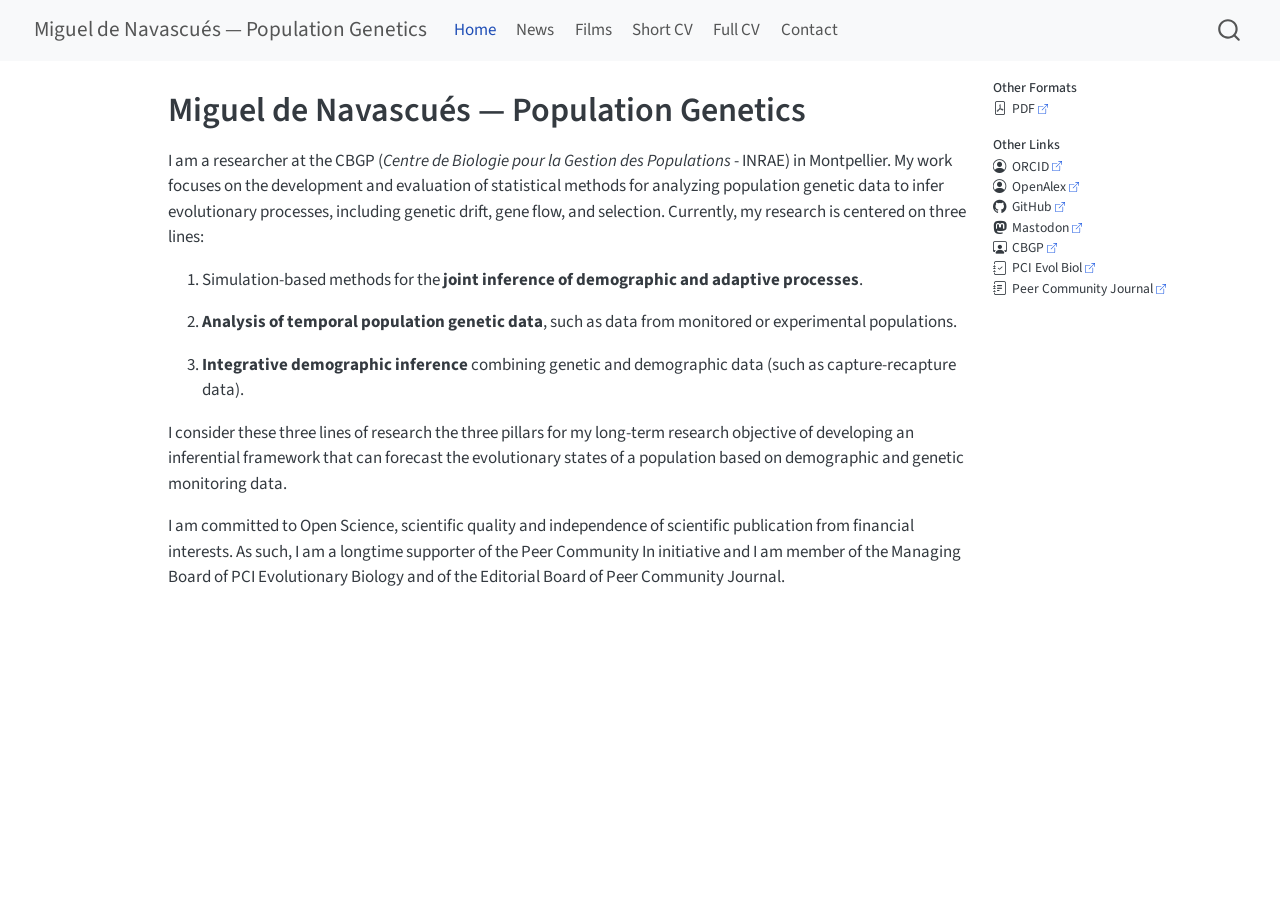
==== commit 34e42e93: "Built site for gh-pages" ====
--- a/index.html
+++ b/index.html
@@ -40,7 +40,7 @@
 <link href="site_libs/quarto-html/quarto-syntax-highlighting-7b89279ff1a6dce999919e0e67d4d9ec.css" rel="stylesheet" id="quarto-text-highlighting-styles">
 <script src="site_libs/bootstrap/bootstrap.min.js"></script>
 <link href="site_libs/bootstrap/bootstrap-icons.css" rel="stylesheet">
-<link href="site_libs/bootstrap/bootstrap-440f96290f6ad97f6828b0df179369bf.min.css" rel="stylesheet" append-hash="true" id="quarto-bootstrap" data-mode="light">
+<link href="site_libs/bootstrap/bootstrap-b5bdf136522145a1bcc2eb35951745d0.min.css" rel="stylesheet" append-hash="true" id="quarto-bootstrap" data-mode="light">
 <script id="quarto-search-options" type="application/json">{
   "location": "navbar",
   "copy-button": false,
@@ -158,7 +158,8 @@
 <li><p><strong>Analysis of temporal population genetic data</strong>, such as data from monitored or experimental populations.</p></li>
 <li><p><strong>Integrative demographic inference</strong> combining genetic and demographic data (such as capture-recapture data).</p></li>
 </ol>
-<p>I am also board member of PCI Evolutionary Biology &amp; Peer Community Journal.</p>
+<p>I consider these three lines of research the three pillars for my long-term research objective of developing an inferential framework that can forecast the evolutionary states of a population based on demographic and genetic monitoring data.</p>
+<p>I am committed to Open Science, scientific quality and independence of scientific publication from financial interests. As such, I am a longtime supporter of the Peer Community In initiative and I am member of the Managing Board of PCI Evolutionary Biology and of the Editorial Board of Peer Community Journal.</p>
 
 
 
